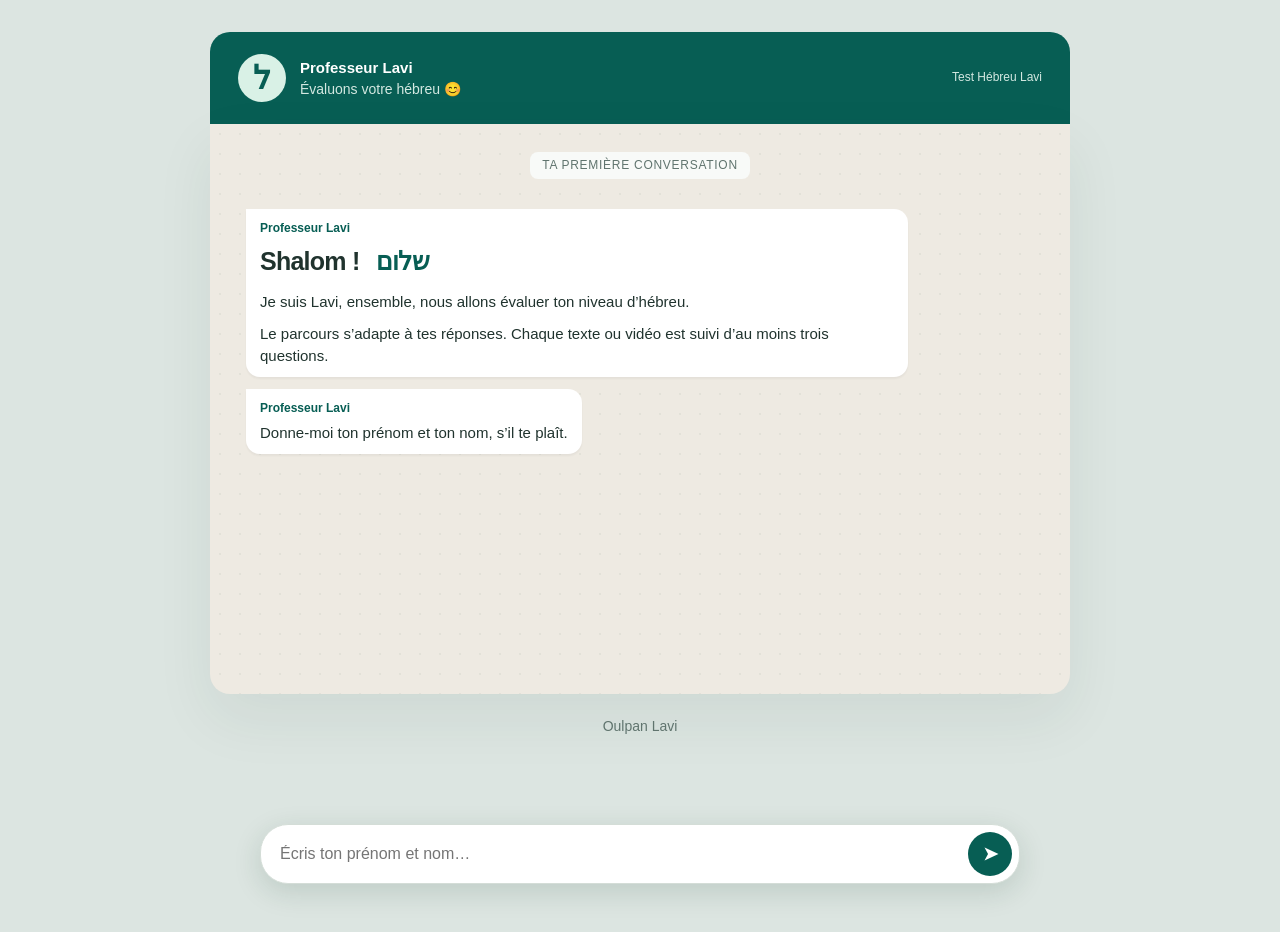
==== index.html @ 070c41f9 "Add Airtable reading groups with written questions and voice answers" ====
<!doctype html>
<html lang="fr">
<head>
  <meta charset="UTF-8">
  <meta name="viewport" content="width=device-width, initial-scale=1">
  <meta name="description" content="Tes premiers mots en hébreu, avec le professeur Lavi.">
  <title>Test Hébreu Lavi</title>
  <link rel="icon" href="data:image/svg+xml,%3Csvg xmlns='http://www.w3.org/2000/svg' viewBox='0 0 64 64'%3E%3Crect width='64' height='64' rx='16' fill='%23075e54'/%3E%3Ctext x='32' y='46' text-anchor='middle' font-size='44' fill='white'%3Eא%3C/text%3E%3C/svg%3E">
  <link rel="stylesheet" href="style.css">
  <script src="questions.js" defer></script>
  <script src="engine.js" defer></script>
  <script src="audio-recorder.js" defer></script>
  <script src="audio-experiment.js" defer></script>
  <script src="app.js" defer></script>
</head>
<body>
  <header class="brand"><span class="brand-mark" lang="he">ל</span><span>Professeur Lavi<span class="brand-detail">Évaluons votre hébreu 😊</span></span><span class="header-tag">Test Hébreu Lavi</span></header>
  <main>
    <section id="welcome" class="card welcome" aria-labelledby="welcome-title">
      <p class="day-label">TA PREMIÈRE CONVERSATION</p>
      <div class="bubble teacher welcome-content">
        <span class="sender">Professeur Lavi</span>
        <h1 id="welcome-title">Shalom ! <span lang="he" dir="rtl">שלום</span></h1>
        <p>Je suis Lavi, ensemble, nous allons évaluer ton niveau d’hébreu.</p>
        <p id="welcome-description"></p>
      </div>
      <p id="question-set-status" class="question-set-status" role="status" hidden></p>
      <div id="audio-dev-entry" class="welcome-action" hidden>
        <p id="audio-catalog-status" class="help"></p>
        <div id="audio-exercise-picker" hidden>
          <label for="audio-exercise">Exercice à tester</label>
          <select id="audio-exercise"><option value="">Toutes les questions</option></select>
        </div>
        <button id="audio-demo-start" class="primary" type="button">🎙️ Tester les questions audio (DEV)</button>
      </div>
      <div id="intake-history" class="history" aria-label="Prise de connaissance"></div>
      <div id="intake-prompt" class="bubble teacher">
        <span class="sender">Professeur Lavi</span>
        <p id="intake-question" aria-live="polite"></p>
      </div>
      <form id="intake-form" class="composer" novalidate>
        <label id="intake-label" for="intake-answer">Prénom et nom</label>
        <input id="intake-answer" name="identite" type="text" autocomplete="name" required aria-describedby="intake-error">
        <p id="intake-error" class="help" role="alert" hidden></p>
        <button id="intake-submit" class="primary" type="submit">Envoyer <span aria-hidden="true">→</span></button>
      </form>
      <div id="intake-complete" class="bubble teacher" hidden>
        <span class="sender">Professeur Lavi</span>
        <p id="intake-confirmation" role="status"></p>
      </div>
      <div id="start-action" class="welcome-action" hidden><button id="start" class="primary">Commencer le test <span aria-hidden="true">→</span></button></div>
    </section>

    <section id="quiz" class="card quiz" hidden aria-label="Conversation du test">
      <div id="progress-label" class="progress-label"><span id="progress-text"></span><span id="question-level"></span></div>
      <progress id="progress" max="1" value="0" aria-label="Progression du test"></progress>
      <div id="history" class="history" aria-label="Messages précédents"></div>
      <div id="active-question">
      <div id="passage-message" class="bubble teacher passage-message" hidden>
        <span class="sender">Professeur Lavi · Texte à lire</span>
        <div id="question-passage"></div>
      </div>
      <div class="bubble teacher question-message"><span class="sender">Professeur Lavi</span>
      <div id="question-context"></div>
      <p id="support-progress" class="support-progress" hidden></p>
      <h2 id="question-title" tabindex="-1" dir="auto"></h2>
      <p id="instruction" class="description"></p>
      </div>
      <div id="composer" class="composer">
      <div id="choices" class="choices"></div>
      <div id="audio-answer" class="audio-answer" hidden></div>
      <button id="confirm-choices" class="primary" hidden>Valider mes choix</button>
      <p id="answer-error" class="help" role="alert" hidden></p>
      <button id="skip" class="primary" type="button" hidden>Passer cette question</button>
      <form id="written-form" class="chat-answer-form" hidden>
        <label id="answer-label" for="written-answer">Ta réponse</label>
        <input id="written-answer" name="answer" lang="he" dir="rtl" autocomplete="off" required aria-describedby="keyboard-help">
        <p id="keyboard-help" class="help">Utilise ton clavier hébreu, ou les lettres ci-dessous.</p>
        <div id="keyboard" class="keyboard" aria-label="Lettres hébraïques"></div>
        <button id="check" class="primary" type="submit" aria-label="Envoyer la réponse">➤</button>
      </form>
      </div>
      <div id="student-message" class="bubble student" hidden><p id="student-answer" dir="auto"></p></div>
      <div id="feedback" class="bubble teacher feedback" role="status" aria-live="polite" hidden></div>
      <button id="next" class="primary next" hidden>Question suivante <span aria-hidden="true">→</span></button>
      <details id="audio-debug" class="audio-debug" hidden><summary>Debug audio · Administration DEV</summary><pre id="audio-debug-content"></pre></details>
      <button id="audio-demo-return" class="primary" type="button" hidden>Retour au test de niveau</button>
      </div>
    </section>

    <section id="results" class="card results" hidden aria-labelledby="result-title">
      <span class="sender">Professeur Lavi · Test terminé</span>
      <h2 id="result-title" tabindex="-1">Un premier pas accompli.</h2>
      <p id="score" class="score"></p>
      <p id="result-summary" class="description"></p>
      <section id="class-recommendations" class="class-recommendations" aria-labelledby="class-recommendations-title">
        <h3 id="class-recommendations-title">Les classes qui pourraient te convenir</h3>
        <p id="class-recommendations-status" class="help" role="status" aria-live="polite"></p>
        <div id="class-recommendations-list" class="class-recommendations-list"></div>
      </section>
      <p id="result-email-status" class="help" role="status" aria-live="polite"></p>
      <button id="restart" class="primary">Recommencer le test</button>
    </section>
  </main>
  <footer>Oulpan Lavi</footer>
</body>
</html>
---- style.css ----
:root { color-scheme: light; --ink: #20332e; --green: #075e54; --muted: #60746e; }
* { box-sizing: border-box; }
[hidden] { display: none !important; }
body { margin: 0; min-height: 100vh; background: #dce5e1; color: var(--ink); font: 15px/1.45 -apple-system, BlinkMacSystemFont, "Segoe UI", Arial, sans-serif; }
.brand { max-width: 860px; margin: 32px auto 0; padding: 22px 28px; display: flex; align-items: center; gap: 14px; background: var(--green); color: white; border-radius: 20px 20px 0 0; font-weight: 700; }
.brand-mark { flex-shrink: 0; background: #d9f1e6; color: var(--green); width: 48px; height: 48px; border-radius: 50%; display: grid; place-items: center; font-size: 32px; }
.brand-detail { display: block; font-size: 14px; font-weight: 400; color: #d3e8e1; }
.header-tag { margin-left: auto; font-size: 12px; font-weight: 400; color: #d3e8e1; }
main { max-width: 860px; min-height: 570px; margin: auto; padding: 28px 36px 120px; background-color: #eeeae2; background-image: radial-gradient(#697d7015 1px, transparent 1px); background-size: 20px 20px; border-radius: 0 0 20px 20px; box-shadow: 0 24px 60px #173c2812; }
.day-label { width: fit-content; margin: 0 auto 30px; padding: 5px 12px; border-radius: 8px; font-size: 12px; letter-spacing: .06em; background: #f8faf8; color: var(--muted); }
.bubble { width: fit-content; max-width: 84%; padding: 11px 14px; margin: 0 0 12px; border-radius: 0 14px 14px 14px; box-shadow: 0 2px 2px #20332e0c; overflow-wrap: anywhere; }
.teacher { margin-right: auto; background: white; }
.student { margin-left: auto; background: #d9fdd3; border-radius: 16px 0 16px 16px; min-width: 130px; }
.sender { display: block; color: var(--green); font-size: 12px; font-weight: 700; margin-bottom: 4px; }
.student .sender { color: #44613c; }
.bubble p { margin: 0 0 10px; }
.bubble p:last-child { margin-bottom: 0; }
h1 { font-size: 25px; line-height: 1.25; margin: 8px 0 14px; letter-spacing: -.03em; }
h1 [lang="he"] { display: inline-block; margin-left: 10px; color: var(--green); }
h2 { font-size: 16px; line-height: 1.45; margin: 0 0 6px; }
#question-title[dir="rtl"] { width: 100%; text-align: right; unicode-bidi: plaintext; }
.message-note { color: var(--muted); font-size: 13px; }
.welcome-action { display: flex; justify-content: flex-end; margin-top: 30px; }
#audio-dev-entry { flex-direction: column; align-items: flex-end; gap: 10px; }
#audio-catalog-status { margin: 0; text-align: right; }
#audio-exercise-picker { display: grid; gap: 6px; width: min(100%, 360px); }
#audio-exercise { font: inherit; padding: 10px 14px; color: var(--ink); background: white; border: 1px solid #aec6b8; border-radius: 16px; }
button, input { font: inherit; }
button { cursor: pointer; }
button:focus-visible, input:focus-visible, select:focus-visible { outline: 3px solid #b27b17; outline-offset: 4px; }
.primary { border: 0; border-radius: 24px; background: var(--green); color: white; padding: 13px 22px; font-weight: 650; display: inline-flex; align-items: center; justify-content: center; gap: 20px; min-height: 48px; }
.primary:hover { background: #064a42; }
.progress-label { display: flex; justify-content: space-between; gap: 12px; font-size: 14px; color: #475e55; }
.support-progress { margin: 8px 0 0; font-size: 14px; color: var(--green); }
.progress-label[hidden], progress[hidden] { display: none; }
.progress-label span + span { font-size: 12px; letter-spacing: .08em; }
progress { width: 100%; height: 5px; display: block; margin: 12px 0 28px; border: 0; border-radius: 5px; background: #d5ddd5; accent-color: var(--green); }
progress::-webkit-progress-bar { background: #d5ddd5; border-radius: 5px; }
progress::-webkit-progress-value { background: var(--green); border-radius: 5px; }
progress::-moz-progress-bar { background: var(--green); border-radius: 5px; }
.description { color: var(--muted); }
.composer { margin: 22px 0 20px auto; max-width: 88%; padding: 18px; background: #f7f9f6; border-radius: 16px; }
.composer.text-composer { min-height: 0; margin: 0; padding: 0; background: transparent; }
.composer-label { color: var(--muted); font-size: 14px; margin: 0 0 12px; }
.chat-input-only { display: grid; grid-template-columns: 1fr auto; align-items: center; gap: 8px; padding: 7px; border: 1px solid #d4ddd7; border-radius: 28px; background: white; }
.chat-input-only, .chat-answer-form { position: fixed; z-index: 20; left: 50%; bottom: 16px; width: min(calc(100% - 32px), 760px); max-width: none; margin: 0; transform: translateX(-50%); box-shadow: 0 8px 28px #173c2826; }
.chat-input-only label { position: absolute; width: 1px; height: 1px; padding: 0; margin: -1px; overflow: hidden; clip: rect(0, 0, 0, 0); white-space: nowrap; border: 0; }
.chat-input-only input { min-width: 0; border: 0; border-radius: 22px; padding: 9px 12px; background: transparent; font-size: 16px; }
.chat-input-only input:focus-visible { outline: 0; }
.chat-input-only .primary { width: 44px; height: 44px; min-height: 44px; padding: 0; border-radius: 50%; font-size: 18px; }
.chat-input-only .help { grid-column: 1 / -1; margin: 0 12px 8px; }
.chat-answer-form { display: grid; grid-template-columns: 1fr auto; align-items: center; gap: 8px; margin-top: 14px; padding: 7px; border: 1px solid #d4ddd7; border-radius: 28px; background: white; }
.chat-answer-form label { position: absolute; width: 1px; height: 1px; padding: 0; margin: -1px; overflow: hidden; clip: rect(0, 0, 0, 0); white-space: nowrap; border: 0; }
.chat-answer-form input { min-width: 0; border: 0; border-radius: 22px; padding: 9px 12px; background: transparent; font-size: 16px; }
.chat-answer-form input:focus-visible { outline: 0; }
.chat-answer-form > .primary { width: 44px; height: 44px; min-height: 44px; padding: 0; border-radius: 50%; font-size: 18px; }
.chat-answer-form .help, .chat-answer-form .keyboard { grid-column: 1 / -1; }
.choices { display: grid; gap: 10px; }
.choice { display: flex; align-items: center; justify-content: space-between; gap: 12px; text-align: left; border: 1px solid #aec6b8; background: #e8f7e4; color: var(--ink); border-radius: 12px; padding: 8px 12px; font-size: 14px; line-height: 1.35; }
.choice:hover:enabled { background: #d9fdd3; border-color: var(--green); }
.choice [lang="he"] { font-size: 16px; }
label { display: block; margin-bottom: 8px; font-weight: 650; }
input { width: 100%; border: 1px solid #aec6b8; border-radius: 22px; padding: 10px 18px; font-size: 18px; color: var(--ink); background: white; }
.help { font-size: 14px; color: var(--muted); margin: 12px 0; }
.keyboard { display: flex; flex-wrap: wrap; gap: 8px; margin-bottom: 20px; }
.keyboard button { min-width: 42px; min-height: 44px; border: 1px solid #c4d4ca; border-radius: 8px; background: white; color: var(--green); font-size: 22px; }
.keyboard button:last-child { font-size: 14px; padding: 8px 12px; }
.feedback { border-left: 3px solid #418658; }
.feedback.incorrect { border-left-color: #b57437; }
.next { display: flex; margin: 24px 0 0 auto; }
.results { background: white; max-width: 84%; border-radius: 0 16px 16px 16px; padding: 20px; margin-top: 20px; box-shadow: 0 2px 2px #20332e0c; }
.score { font-size: 40px; font-weight: 750; color: var(--green); margin: 12px 0; }
.class-recommendations { margin: 24px 0; padding-top: 20px; border-top: 1px solid #d8e1dc; }
.class-recommendations h3 { margin: 0 0 8px; font-size: 18px; }
.class-recommendations-list { display: grid; gap: 12px; }
.class-card { padding: 16px; border: 1px solid #d4e0da; border-radius: 14px; background: #f7faf8; }
.class-card h4 { margin: 0 0 8px; font-size: 17px; color: var(--green); }
.class-card p { margin: 5px 0; }
.class-card .class-meta { color: var(--muted); font-size: 14px; }
.class-card .class-reason { margin: 10px 0 14px; }
.class-card .class-link { display: inline-flex; color: var(--green); font-weight: 700; text-decoration-thickness: 1px; text-underline-offset: 3px; }
footer { text-align: center; color: var(--muted); font-size: 14px; padding: 22px; }
@media (max-width: 600px) { .brand { margin: 0; border-radius: 0; padding: 18px 16px; } .header-tag { display: none; } main { border-radius: 0; min-height: calc(100svh - 160px); padding: 22px 16px 110px; } .bubble, .results { max-width: 92%; padding: 11px 14px; } .composer { max-width: 95%; padding: 14px; } .chat-input-only, .chat-answer-form { max-width: none; padding: 7px; } .progress-label span + span { display: none; } h1 { font-size: 25px; } }
/* Supports du test, dans les bulles existantes. */
.question-image { display: block; width: 100%; max-width: 440px; max-height: 350px; object-fit: contain; margin: 12px 0; border-radius: 8px; }
.question-video { display: block; width: 100%; min-width: 220px; aspect-ratio: 16 / 9; border: 0; margin: 12px 0; border-radius: 8px; }
.youtube-preview { position: relative; display: block; width: 100%; min-width: 220px; aspect-ratio: 16 / 9; margin: 12px 0; padding: 0; overflow: hidden; border: 0; border-radius: 8px; background: #111; }
.youtube-preview img { display: block; width: 100%; height: 100%; object-fit: cover; }
.youtube-play { position: absolute; inset: 50% auto auto 50%; translate: -50% -50%; display: grid; place-items: center; width: 64px; height: 46px; padding-left: 4px; border-radius: 12px; background: #e62117; color: white; font-size: 24px; box-shadow: 0 3px 12px #0006; }
.youtube-preview:hover .youtube-play { background: #c91b13; transform: scale(1.06); }
.passage-message { width: 100%; max-width: 100%; }
.reading-passage { white-space: pre-wrap; font-size: 17px; line-height: 1.7; margin: 8px 0 0 !important; text-align: right; }
#question-context a { display: inline-block; color: var(--green); margin: 8px 0 16px; }
.choice[aria-pressed="true"] { background: #d9fdd3; border: 2px solid var(--green); }
.orientation-list { gap: 12px; }
.orientation-item { display: grid; grid-template-columns: minmax(0, 1fr) auto; align-items: center; gap: 18px; padding: 14px; border: 1px solid #d4e0da; border-radius: 14px; background: white; }
.orientation-question { margin: 0; font-weight: 600; }
.orientation-actions { display: flex; gap: 8px; }
.orientation-choice { min-width: 62px; min-height: 42px; padding: 8px 14px; border: 1px solid #aec6b8; border-radius: 22px; background: #f7faf8; color: var(--green); font-weight: 700; }
.orientation-choice:hover { border-color: var(--green); background: #e8f7e4; }
.orientation-choice[aria-pressed="true"] { border-color: var(--green); background: var(--green); color: white; box-shadow: 0 0 0 1px var(--green); }
.orientation-submit { justify-self: end; margin-top: 6px; }
.orientation-submit:disabled { opacity: .5; cursor: not-allowed; }
#skip, #confirm-choices { margin-top: 14px; }
#skip { background: transparent; color: var(--green); border: 1px solid #aec6b8; }
.admin-card { padding: 24px; background: white; border-radius: 16px; }
.admin-card h1 { margin-top: 0; }
.admin-card a { color: var(--green); }
.admin-card input { max-width: 420px; }
.admin-actions { display: flex; flex-wrap: wrap; gap: 12px; margin-top: 18px; }
.admin-actions .primary { text-decoration: none; color: white; }
.admin-actions .secondary { background: #e5f3e9; color: var(--green); }
.admin-actions .secondary:hover { background: #d3e8e1; }
.admin-guide { padding-left: 22px; }
.admin-guide li { margin: 10px 0; }
.admin-actions .primary:disabled { opacity: .5; cursor: not-allowed; }
.admin-errors { color: #8b3026; padding-left: 22px; }
.admin-errors li { margin-bottom: 8px; }
.question-set-status { padding: 10px 14px; border-radius: 10px; background: #e5f3e9; color: var(--green); }
@media (max-width: 600px) { #question-level { display: inline; } }
@media (max-width: 600px) { .orientation-item { grid-template-columns: 1fr; gap: 10px; } .orientation-actions { justify-content: stretch; } .orientation-choice { flex: 1; } .orientation-submit { width: 100%; } }
/* Réponses vocales ; masquées tant que le serveur n’active pas le mode DEV. */
.audio-answer { width: 100%; }
.composer.voice-composer { margin: 0; padding: 0; background: transparent; }
.audio-answer { position: fixed; z-index: 20; left: 50%; bottom: max(16px, env(safe-area-inset-bottom)); width: min(calc(100% - 32px), 760px); transform: translateX(-50%); padding: 7px; border: 1px solid #d4ddd7; border-radius: 28px; background: white; box-shadow: 0 8px 28px #173c2826; }
.voice-row { display: flex; align-items: center; gap: 8px; min-height: 44px; }
.voice-body { flex: 1; min-width: 0; }
.voice-placeholder { display: block; padding: 0 12px; color: var(--muted); }
.voice-placeholder small { display: block; font-size: 11px; opacity: .8; }
.voice-icon-button { display: grid; place-items: center; flex: 0 0 44px; width: 44px; height: 44px; border: 0; border-radius: 50%; color: var(--green); background: transparent; padding: 11px; }
.voice-icon-button:hover { background: #edf5ef; }
.voice-icon-button.voice-primary { background: #128c7e; color: white; }
.voice-icon-button.voice-primary:hover { background: #075e54; }
.voice-icon-button:disabled { opacity: .45; cursor: default; }
.voice-stop { color: #e44e54; background: #fff1f1; }
.voice-icon-art { display: inline-flex; width: 22px; height: 22px; flex-shrink: 0; }
.voice-icon-art svg { width: 100%; height: 100%; }
.voice-player { display: flex; align-items: center; gap: 8px; min-width: 0; width: 100%; position: relative; }
.voice-player .voice-icon-button { color: var(--green); }
.voice-timeline { flex: 1; min-width: 30px; position: relative; height: 32px; }
.voice-waveform { display: flex; align-items: center; justify-content: space-between; gap: 3px; height: 32px; width: 100%; min-width: 0; color: #91aaa0; }
.voice-waveform i { display: block; flex: 1; max-width: 4px; min-width: 1px; border-radius: 3px; background: currentColor; }
.voice-timeline input[type="range"] { position: absolute; inset: 0; width: 100%; height: 100%; margin: 0; padding: 0; opacity: 0; cursor: pointer; }
.voice-timeline:focus-within { outline: 2px solid #128c7e; outline-offset: 4px; border-radius: 4px; }
.voice-time { font-size: 12px; color: var(--muted); font-variant-numeric: tabular-nums; white-space: nowrap; }
.voice-status { font-size: 12px; color: var(--muted); margin: 2px 12px 5px; }
.voice-status:empty, .voice-player-error:empty { display: none; }
.voice-player-error { position: absolute; top: 100%; font-size: 12px; color: #9c3c33; }
.voice-recording { display: flex; align-items: center; gap: 12px; padding: 0 12px; }
.voice-recording-dot { width: 8px; height: 8px; flex-shrink: 0; background: #ed4b53; border-radius: 50%; animation: voice-pulse 1.2s ease-in-out infinite; }
.voice-recording .voice-waveform { color: #a1b7ae; }
.voice-recording .voice-waveform i { animation: voice-wave .9s ease-in-out infinite alternate; }
.voice-recording .voice-waveform i:nth-child(3n) { animation-delay: -.3s; }
.voice-recording .voice-waveform i:nth-child(3n + 1) { animation-delay: -.6s; }
.question-audio { width: 100%; min-width: min(250px, 100%); margin: 6px 0 14px; }
.question-audio .voice-time { margin-right: 4px; }
.sent-voice-note { display: flex; align-items: center; gap: 10px; min-width: 210px; max-width: 100%; padding: 4px 0; }
.sent-voice-note .voice-icon-art { color: #128c7e; }
.sent-voice-note .voice-waveform { flex: 1; color: #8aa88b; }
.voice-receipt { color: #53bdeb; font-size: 15px; letter-spacing: -5px; padding-right: 4px; }
.sr-only { position: absolute; width: 1px; height: 1px; padding: 0; margin: -1px; overflow: hidden; clip: rect(0, 0, 0, 0); white-space: nowrap; border: 0; }
@keyframes voice-pulse { 50% { opacity: .35; } }
@keyframes voice-wave { to { transform: scaleY(.45); } }
@media (prefers-reduced-motion: reduce) { .voice-recording-dot, .voice-recording .voice-waveform i { animation: none; } }
.audio-debug { margin: 1rem 0; padding: 1rem; background: #f3f5f4; border-radius: .8rem; }
.audio-debug pre { white-space: pre-wrap; overflow-wrap: anywhere; text-align: left; font-size: .85rem; }
.audio-debug summary { cursor: pointer; }
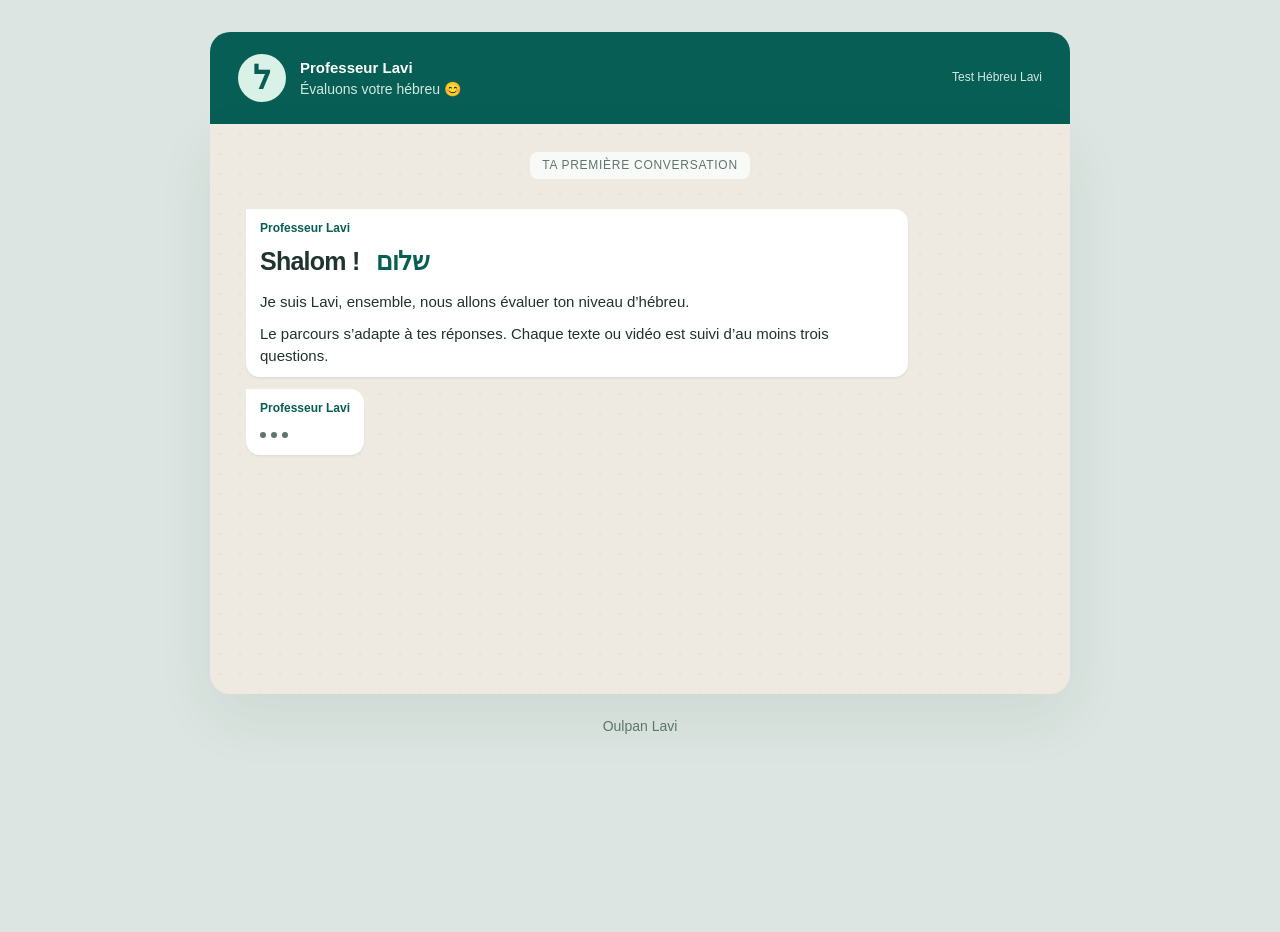
==== commit 6adaca75: "Keep learner replies in chat and delay first intake question" ====
--- a/index.html
+++ b/index.html
@@ -17,16 +17,22 @@
   <header class="brand"><span class="brand-mark" lang="he">ל</span><span>Professeur Lavi<span class="brand-detail">Évaluons votre hébreu 😊</span></span><span class="header-tag">Test Hébreu Lavi</span></header>
   <main>
     <section id="welcome" class="card welcome" aria-labelledby="welcome-title">
-      <p class="day-label">TA PREMIÈRE CONVERSATION</p>
+      <p id="welcome-day" class="day-label">TA PREMIÈRE CONVERSATION</p>
       <div class="bubble teacher welcome-content">
         <span class="sender">Professeur Lavi</span>
         <h1 id="welcome-title">Shalom ! <span lang="he" dir="rtl">שלום</span></h1>
-        <p>Je suis Lavi, ensemble, nous allons évaluer ton niveau d’hébreu.</p>
+        <p id="welcome-intro">Je suis Lavi, ensemble, nous allons évaluer ton niveau d’hébreu.</p>
         <p id="welcome-description"></p>
       </div>
       <p id="question-set-status" class="question-set-status" role="status" hidden></p>
       <div id="audio-dev-entry" class="welcome-action" hidden>
         <p id="audio-catalog-status" class="help"></p>
+        <div id="question-lab-controls" hidden>
+          <button id="question-lab-reload" class="primary" type="button">Charger mes questions depuis Airtable</button>
+          <p class="help">Les brouillons sont inclus dans cet espace de test. Modifie tes questions dans <a href="https://airtable.com/appNbwmEyVQsXA25U/tblG7aWXPDkLCeNUz/viwBcFTDiLsQhYGOA" target="_blank" rel="noopener noreferrer">Airtable</a>, puis recharge-les ici.</p>
+          <p id="question-lab-status" role="status" aria-live="polite"></p>
+          <ul id="question-lab-errors" class="admin-errors" aria-label="Champs à corriger"></ul>
+        </div>
         <div id="audio-exercise-picker" hidden>
           <label for="audio-exercise">Exercice à tester</label>
           <select id="audio-exercise"><option value="">Toutes les questions</option></select>
@@ -34,16 +40,21 @@
         <button id="audio-demo-start" class="primary" type="button">🎙️ Tester les questions audio (DEV)</button>
       </div>
       <div id="intake-history" class="history" aria-label="Prise de connaissance"></div>
-      <div id="intake-prompt" class="bubble teacher">
+      <div id="intake-typing" class="bubble teacher intake-typing" role="status" aria-label="Professeur Lavi écrit">
+        <span class="sender">Professeur Lavi</span>
+        <span class="typing-indicator" aria-hidden="true"><i></i><i></i><i></i></span>
+      </div>
+      <div id="intake-prompt" class="bubble teacher" hidden>
         <span class="sender">Professeur Lavi</span>
         <p id="intake-question" aria-live="polite"></p>
       </div>
-      <form id="intake-form" class="composer" novalidate>
+      <form id="intake-form" class="composer" hidden novalidate>
         <label id="intake-label" for="intake-answer">Prénom et nom</label>
-        <input id="intake-answer" name="identite" type="text" autocomplete="name" required aria-describedby="intake-error">
+        <input id="intake-answer" name="identite" type="text" autocomplete="name" required disabled aria-describedby="intake-error">
         <p id="intake-error" class="help" role="alert" hidden></p>
-        <button id="intake-submit" class="primary" type="submit">Envoyer <span aria-hidden="true">→</span></button>
+        <button id="intake-submit" class="primary" type="submit" disabled>Envoyer <span aria-hidden="true">→</span></button>
       </form>
+      <div id="intake-choices" class="choices" aria-label="Préférence de cours" hidden></div>
       <div id="intake-complete" class="bubble teacher" hidden>
         <span class="sender">Professeur Lavi</span>
         <p id="intake-confirmation" role="status"></p>
@@ -83,7 +94,7 @@
       <div id="student-message" class="bubble student" hidden><p id="student-answer" dir="auto"></p></div>
       <div id="feedback" class="bubble teacher feedback" role="status" aria-live="polite" hidden></div>
       <button id="next" class="primary next" hidden>Question suivante <span aria-hidden="true">→</span></button>
-      <details id="audio-debug" class="audio-debug" hidden><summary>Debug audio · Administration DEV</summary><pre id="audio-debug-content"></pre></details>
+      <details id="audio-debug" class="audio-debug" hidden><summary>Transcription et résultat de l’évaluation</summary><div id="audio-debug-content" aria-live="polite"></div></details>
       <button id="audio-demo-return" class="primary" type="button" hidden>Retour au test de niveau</button>
       </div>
     </section>
@@ -91,12 +102,63 @@
     <section id="results" class="card results" hidden aria-labelledby="result-title">
       <span class="sender">Professeur Lavi · Test terminé</span>
       <h2 id="result-title" tabindex="-1">Un premier pas accompli.</h2>
-      <p id="score" class="score"></p>
+      <p id="result-level" class="result-level"></p>
       <p id="result-summary" class="description"></p>
       <section id="class-recommendations" class="class-recommendations" aria-labelledby="class-recommendations-title">
         <h3 id="class-recommendations-title">Les classes qui pourraient te convenir</h3>
+        <div id="recommendation-history" class="history recommendation-history" role="log" aria-label="Échanges sur les classes"></div>
+        <div id="recommendation-optin" class="recommendation-step">
+          <p>Souhaites-tu découvrir les classes adaptées à ton niveau ?</p>
+          <div class="recommendation-actions">
+            <button id="recommendation-yes" class="primary" type="button">Oui, voir les classes</button>
+            <button id="recommendation-no" class="recommendation-secondary" type="button">Non merci</button>
+          </div>
+        </div>
+        <p id="recommendation-declined" class="help" hidden>Ton bilan reste disponible. Tu pourras découvrir les classes si tu le souhaites.</p>
+        <button id="recommendation-reconsider" class="recommendation-secondary" type="button" hidden>Découvrir les classes</button>
+        <div id="recommendation-format" class="recommendation-step" hidden>
+          <p id="recommendation-format-question" tabindex="-1">Souhaites-tu aussi découvrir des cours en présentiel près de chez toi ?</p>
+          <div class="recommendation-actions">
+            <button id="recommendation-presentiel-yes" class="primary" type="button">Oui, présentiel et Zoom</button>
+            <button id="recommendation-presentiel-no" class="recommendation-secondary" type="button">Sur Zoom uniquement</button>
+          </div>
+        </div>
+        <form id="recommendation-location-form" class="recommendation-location" hidden novalidate>
+          <p>Indique ton lieu d’habitation pour trouver les classes en présentiel près de chez toi.</p>
+          <div class="recommendation-location-fields">
+            <div>
+              <label for="recommendation-country">Pays</label>
+              <input id="recommendation-country" name="pays" type="text" autocomplete="country-name" maxlength="80" required aria-describedby="recommendation-location-error" placeholder="Par exemple : France ou Israël">
+            </div>
+            <div>
+              <label for="recommendation-city">Ville ou code postal français</label>
+              <input id="recommendation-city" name="ville" type="text" autocomplete="address-level2" list="recommendation-cities" maxlength="160" required aria-describedby="recommendation-location-error" placeholder="Par exemple : Paris, 75011 ou Tel Aviv">
+              <datalist id="recommendation-cities">
+                <option value="Paris"></option>
+                <option value="Lyon"></option>
+                <option value="Villeurbanne"></option>
+                <option value="Nice"></option>
+                <option value="Lille"></option>
+                <option value="Bordeaux"></option>
+                <option value="Toulouse"></option>
+                <option value="Marseille"></option>
+                <option value="Jérusalem"></option>
+                <option value="Tel Aviv"></option>
+              </datalist>
+            </div>
+          </div>
+          <p id="recommendation-location-error" class="help" role="alert" hidden></p>
+          <div class="recommendation-actions">
+            <button class="primary" type="submit">Trouver mes classes</button>
+            <button id="recommendation-location-cancel" class="recommendation-secondary" type="button">Voir uniquement Zoom</button>
+          </div>
+        </form>
         <p id="class-recommendations-status" class="help" role="status" aria-live="polite"></p>
         <div id="class-recommendations-list" class="class-recommendations-list"></div>
+        <button id="recommendation-retry" class="recommendation-secondary" type="button" hidden>Réessayer</button>
+        <div id="recommendation-controls" class="recommendation-actions" hidden>
+          <button id="recommendation-change" class="recommendation-secondary" type="button">Modifier ma recherche</button>
+        </div>
       </section>
       <p id="result-email-status" class="help" role="status" aria-live="polite"></p>
       <button id="restart" class="primary">Recommencer le test</button>
--- a/style.css
+++ b/style.css
@@ -20,9 +20,18 @@
 h2 { font-size: 16px; line-height: 1.45; margin: 0 0 6px; }
 #question-title[dir="rtl"] { width: 100%; text-align: right; unicode-bidi: plaintext; }
 .message-note { color: var(--muted); font-size: 13px; }
+.intake-typing { min-width: 112px; }
+.typing-indicator { display: inline-flex; align-items: center; gap: 5px; height: 18px; }
+.typing-indicator i { width: 6px; height: 6px; border-radius: 50%; background: var(--muted); animation: intake-typing 1.2s ease-in-out infinite; }
+.typing-indicator i:nth-child(2) { animation-delay: .15s; }
+.typing-indicator i:nth-child(3) { animation-delay: .3s; }
+@keyframes intake-typing { 0%, 60%, 100% { opacity: .4; transform: translateY(0); } 30% { opacity: 1; transform: translateY(-3px); } }
+@media (prefers-reduced-motion: reduce) { .typing-indicator i { animation: none; } }
 .welcome-action { display: flex; justify-content: flex-end; margin-top: 30px; }
 #audio-dev-entry { flex-direction: column; align-items: flex-end; gap: 10px; }
 #audio-catalog-status { margin: 0; text-align: right; }
+#question-lab-controls { width: 100%; }
+#question-lab-controls .help { margin-top: 12px; }
 #audio-exercise-picker { display: grid; gap: 6px; width: min(100%, 360px); }
 #audio-exercise { font: inherit; padding: 10px 14px; color: var(--ink); background: white; border: 1px solid #aec6b8; border-radius: 16px; }
 button, input { font: inherit; }
@@ -69,15 +78,34 @@
 .feedback.incorrect { border-left-color: #b57437; }
 .next { display: flex; margin: 24px 0 0 auto; }
 .results { background: white; max-width: 84%; border-radius: 0 16px 16px 16px; padding: 20px; margin-top: 20px; box-shadow: 0 2px 2px #20332e0c; }
-.score { font-size: 40px; font-weight: 750; color: var(--green); margin: 12px 0; }
+.result-level { font-size: clamp(40px, 8vw, 56px); line-height: 1.15; font-weight: 750; color: var(--green); margin: 16px 0; }
 .class-recommendations { margin: 24px 0; padding-top: 20px; border-top: 1px solid #d8e1dc; }
 .class-recommendations h3 { margin: 0 0 8px; font-size: 18px; }
+.recommendation-history { display: flex; flex-direction: column; gap: 10px; margin: 16px 0; }
+.recommendation-history:empty { display: none; }
+.recommendation-history .bubble { max-width: 92%; margin: 0; }
+.recommendation-history .teacher { align-self: flex-start; }
+.recommendation-history .student { align-self: flex-end; min-width: 0; }
+.recommendation-history .bubble p { white-space: pre-wrap; }
 .class-recommendations-list { display: grid; gap: 12px; }
+.recommendation-step p, .recommendation-location > p { margin: 12px 0; }
+.recommendation-actions { display: flex; flex-wrap: wrap; align-items: center; gap: 10px; margin: 12px 0; }
+.recommendation-actions button { max-width: 100%; white-space: normal; }
+.recommendation-secondary { min-height: 44px; border: 1px solid #aec6b8; border-radius: 24px; padding: 10px 18px; color: var(--green); background: white; font-weight: 600; }
+.recommendation-secondary:hover { background: #edf5ef; }
+.recommendation-location { margin: 12px 0 16px; }
+.recommendation-location-fields { display: grid; gap: 12px; }
+.recommendation-location label { display: block; margin-bottom: 5px; font-weight: 600; }
+.recommendation-location input { min-width: 0; font-size: 16px; }
+.recommendation-location input[aria-invalid="true"] { border-color: #a34c29; }
+.class-recommendations-group { display: grid; gap: 12px; min-width: 0; }
+.class-recommendations-group > h4 { margin: 12px 0 0; font-size: 18px; color: var(--green); }
+.class-recommendations-group > .help { margin: 0; }
 .class-card { padding: 16px; border: 1px solid #d4e0da; border-radius: 14px; background: #f7faf8; }
-.class-card h4 { margin: 0 0 8px; font-size: 17px; color: var(--green); }
+.class-card h4, .class-card h5 { margin: 0 0 8px; font-size: 17px; color: var(--green); }
 .class-card p { margin: 5px 0; }
 .class-card .class-meta { color: var(--muted); font-size: 14px; }
-.class-card .class-reason { margin: 10px 0 14px; }
+.class-card .class-status { font-size: 14px; font-weight: 600; }
 .class-card .class-link { display: inline-flex; color: var(--green); font-weight: 700; text-decoration-thickness: 1px; text-underline-offset: 3px; }
 footer { text-align: center; color: var(--muted); font-size: 14px; padding: 22px; }
 @media (max-width: 600px) { .brand { margin: 0; border-radius: 0; padding: 18px 16px; } .header-tag { display: none; } main { border-radius: 0; min-height: calc(100svh - 160px); padding: 22px 16px 110px; } .bubble, .results { max-width: 92%; padding: 11px 14px; } .composer { max-width: 95%; padding: 14px; } .chat-input-only, .chat-answer-form { max-width: none; padding: 7px; } .progress-label span + span { display: none; } h1 { font-size: 25px; } }
@@ -164,4 +192,9 @@
 @media (prefers-reduced-motion: reduce) { .voice-recording-dot, .voice-recording .voice-waveform i { animation: none; } }
 .audio-debug { margin: 1rem 0; padding: 1rem; background: #f3f5f4; border-radius: .8rem; }
 .audio-debug pre { white-space: pre-wrap; overflow-wrap: anywhere; text-align: left; font-size: .85rem; }
-.audio-debug summary { cursor: pointer; }
+.audio-debug summary { cursor: pointer; font-weight: 600; }
+.audio-attempt { margin-top: 16px; padding: 16px; border: 1px solid #d4ddd7; border-radius: 12px; background: white; }
+.audio-attempt h3 { font-size: 16px; margin: 0; }
+.audio-attempt h4 { margin: 16px 0 6px; }
+.audio-transcript { white-space: pre-wrap; text-align: right; line-height: 1.7; }
+.audio-attempt pre { padding: 12px; background: #f3f5f4; border-radius: 8px; }
